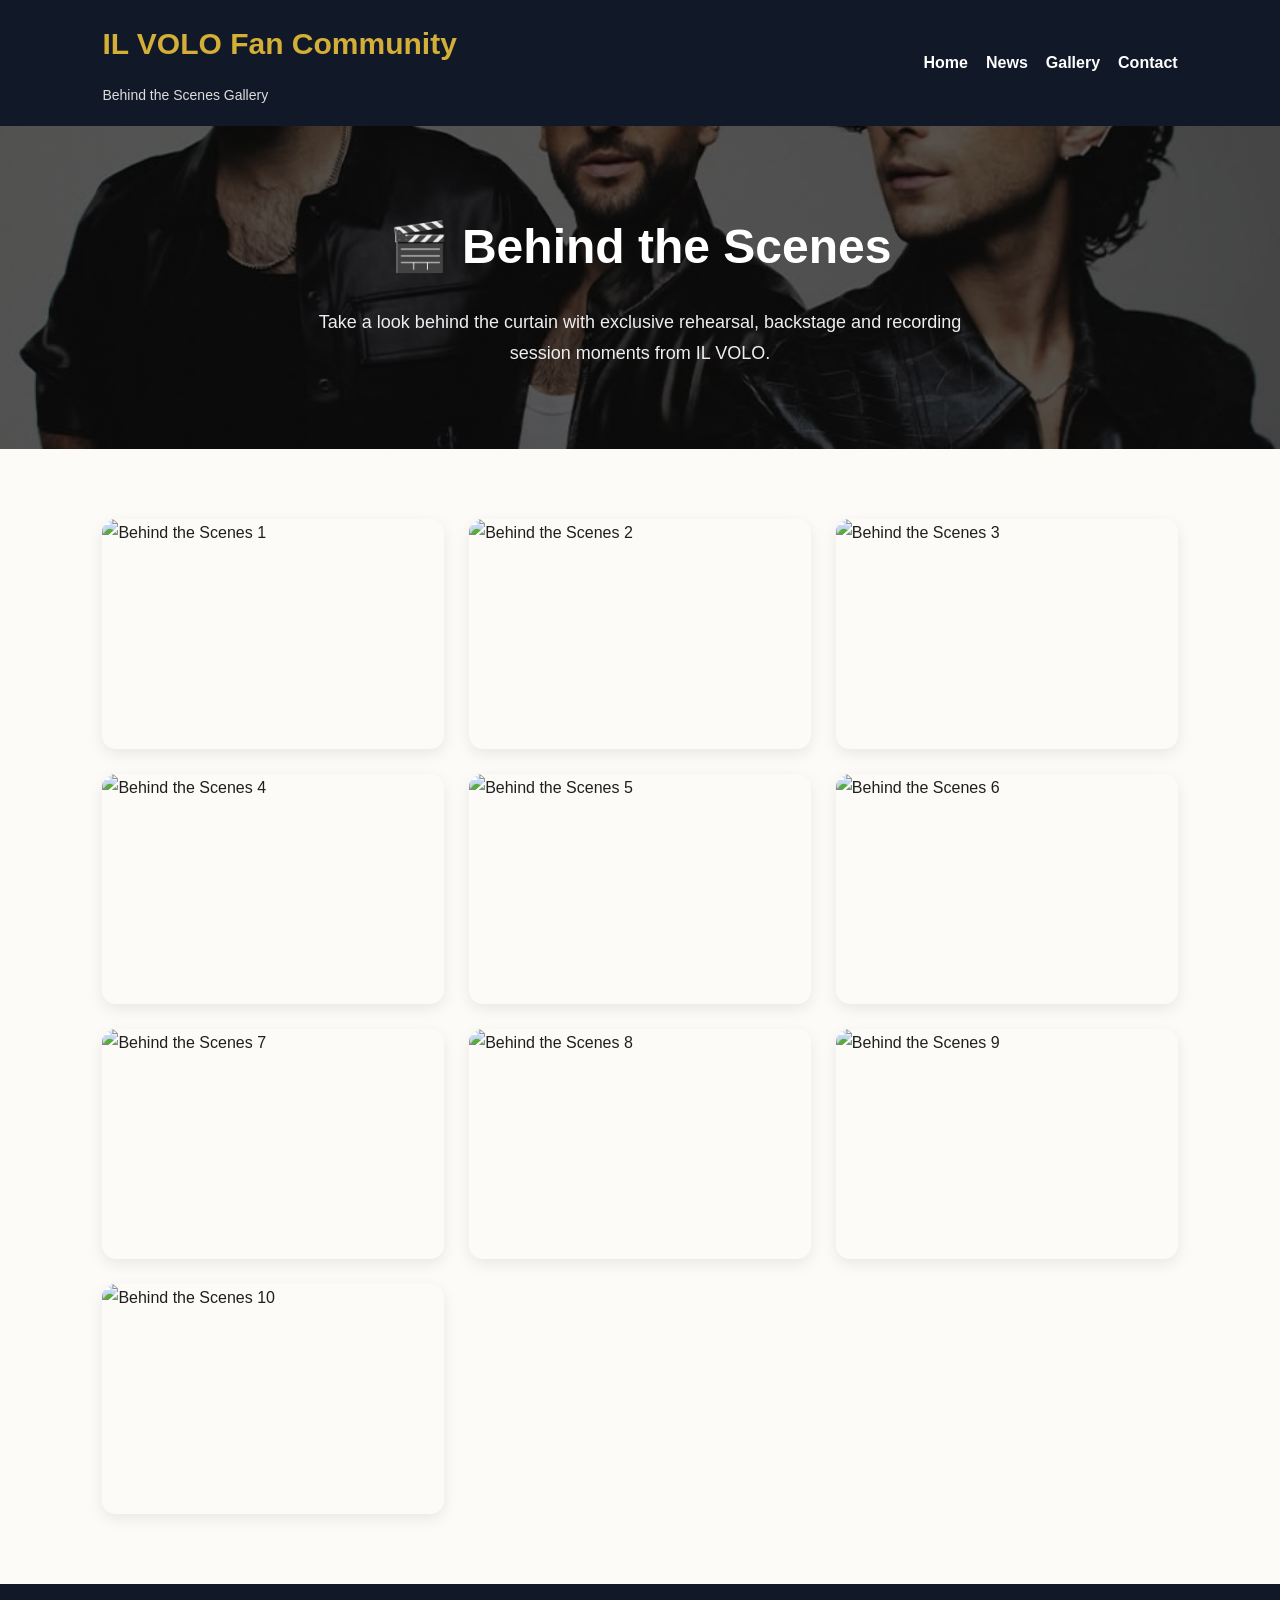
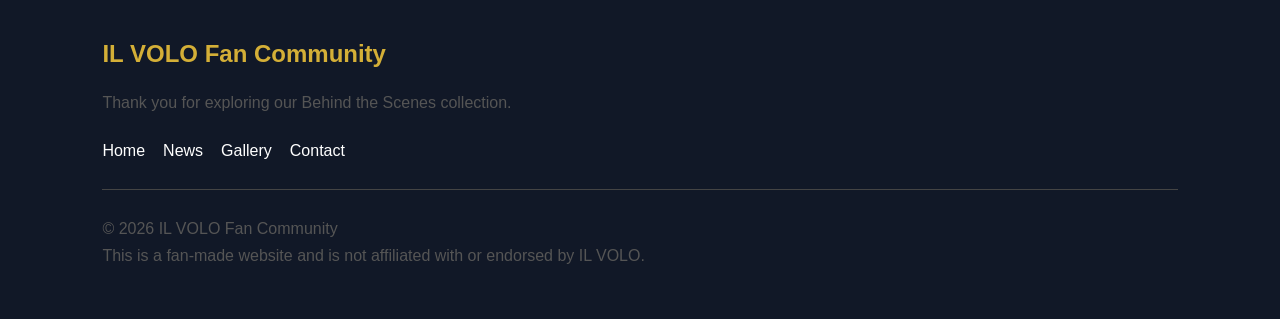
==== behind-scenes-gallery.html @ 248e1762 "Add Behind the Scenes Gallery HTML structure This file contains the HTML structure for the Behind th" ====
<!DOCTYPE html>
<html lang="en">

<head>
<meta charset="UTF-8">
<meta name="viewport" content="width=device-width, initial-scale=1.0">

<title>Behind the Scenes Gallery | IL VOLO Fan Community</title>

<link rel="stylesheet" href="style.css">

</head>

<body>

<header class="header">

<div class="logo">
<h1>IL VOLO Fan Community</h1>
<p>Behind the Scenes Gallery</p>
</div>

<nav>
<a href="index.html">Home</a>
<a href="news.html">News</a>
<a href="gallery.html">Gallery</a>
<a href="index.html#contact">Contact</a>
</nav>

</header>

<section class="gallery-hero">

<h1>🎬 Behind the Scenes</h1>

<p>
Take a look behind the curtain with exclusive rehearsal, backstage and recording session moments from IL VOLO.
</p>

</section>

<section class="gallery-grid">

<img src="images/behind-scenes/behind-scenes-01.jpg" alt="Behind the Scenes 1">
<img src="images/behind-scenes/behind-scenes-02.jpg" alt="Behind the Scenes 2">
<img src="images/behind-scenes/behind-scenes-03.jpg" alt="Behind the Scenes 3">
<img src="images/behind-scenes/behind-scenes-04.jpg" alt="Behind the Scenes 4">
<img src="images/behind-scenes/behind-scenes-05.jpg" alt="Behind the Scenes 5">
<img src="images/behind-scenes/behind-scenes-06.jpg" alt="Behind the Scenes 6">
<img src="images/behind-scenes/behind-scenes-07.jpg" alt="Behind the Scenes 7">
<img src="images/behind-scenes/behind-scenes-08.jpg" alt="Behind the Scenes 8">
<img src="images/behind-scenes/behind-scenes-09.jpg" alt="Behind the Scenes 9">
<img src="images/behind-scenes/behind-scenes-10.jpg" alt="Behind the Scenes 10">

</section>

<footer class="footer">

<h2>IL VOLO Fan Community</h2>

<p>Thank you for exploring our Behind the Scenes collection.</p>

<div class="footer-links">
<a href="index.html">Home</a>
<a href="news.html">News</a>
<a href="gallery.html">Gallery</a>
<a href="index.html#contact">Contact</a>
</div>

<hr>

<p>© 2026 IL VOLO Fan Community</p>

<p>
This is a fan-made website and is not affiliated with or endorsed by IL VOLO.
</p>

</footer>

</body>

</html>
---- style.css ----
/* =====================================================
   IL VOLO Fan Community - Style.css (Version 2)
   ===================================================== */

*{margin:0;padding:0;box-sizing:border-box}
html{scroll-behavior:smooth}
body{
    font-family:Arial,Helvetica,sans-serif;
    background:#fcfbf7;
    color:#1f1f1f;
    line-height:1.7;
}
a{text-decoration:none;color:inherit}
img{max-width:100%;display:block}

/* Header */
.header{
    position:sticky;top:0;z-index:1000;
    background:#111827;
    color:#fff;
    display:flex;
    justify-content:space-between;
    align-items:center;
    padding:18px 8%;
}
.logo h1{font-size:30px;color:#d4af37}
.logo p{font-size:14px;color:#ddd}
nav{display:flex;gap:18px;flex-wrap:wrap}
nav a{
    color:#fff;
    font-weight:600;
    transition:.3s;
}
nav a:hover{color:#d4af37}

/* Sections */
section{padding:70px 8%}
h1,h2,h3{color:#1f1f1f;margin-bottom:15px}
p{color:#555}

/* Hero */
.hero{
    background:linear-gradient(rgba(0,0,0,.55),rgba(0,0,0,.55)),url("images/hero.jpg") center/cover no-repeat;
    min-height:75vh;
    display:flex;
    align-items:center;
}
.hero-content{max-width:720px;color:#fff}
.hero-content h1{font-size:52px;color:#fff}
.hero-content h3{color:#d4af37}
.hero-content p{color:#f3f3f3}
.hero-buttons{display:flex;gap:15px;flex-wrap:wrap;margin-top:25px}
.btn,.btn2{
    display:inline-block;
    padding:12px 24px;
    border-radius:10px;
    font-weight:700;
    transition:.3s;
}
.btn{background:#d4af37;color:#111}
.btn2{background:#fff;color:#111}
.btn:hover,.btn2:hover{transform:translateY(-2px);opacity:.92}

/* Cards */
.news-card,.concert-card,.member-card,.contact-card,.box{
    background:#fff;
    border-radius:16px;
    padding:20px;
    box-shadow:0 6px 18px rgba(0,0,0,.08);
}
.news-card img,.member-card img{
    width:100%;
    border-radius:12px;
    object-fit:cover;
}
.news-card h3,.concert-card h3,.member-card h3{color:#1f1f1f}
.news-card p,.concert-card p,.member-card p{color:#555}

/* Grids */
#home-news,
.members-grid,
.gallery-grid,
.about-boxes,
.contact-grid{
    display:grid;
    grid-template-columns:repeat(auto-fit,minmax(260px,1fr));
    gap:25px;
}
.gallery-grid img{
    border-radius:14px;
    height:230px;
    object-fit:cover;
    box-shadow:0 5px 15px rgba(0,0,0,.08);
}

/* Member page */
.member-header{
    background:#f5f5f5;
    text-align:center;
    padding:60px 20px;
}
.member-banner{
    width:220px;
    height:220px;
    border-radius:50%;
    object-fit:cover;
    margin:0 auto 20px;
}
.member-profile{
    max-width:900px;
    margin:auto;
}
.member-profile ul{margin-left:20px}

/* Join */
.join-community{
    background:#111827;
    color:#fff;
    text-align:center;
}
.join-community h2{color:#d4af37}
.join-community p{color:#eee}

/* Footer */
.footer{
    background:#111827;
    color:#ddd;
    padding:50px 8%;
}
.footer h2{color:#d4af37}
.footer-links{
    display:flex;
    gap:18px;
    flex-wrap:wrap;
    margin:20px 0;
}
.footer-links a{color:#fff}
.footer-links a:hover{color:#d4af37}
.footer hr{margin:25px 0;border:0;border-top:1px solid #444}

/* Responsive */
@media (max-width:768px){
.header{
    flex-direction:column;
    gap:15px;
    text-align:center;
}
nav{justify-content:center}
.hero-content h1{font-size:36px}
section{padding:50px 5%}
}
/* ==========================
   Gallery Hub
========================== */

.gallery-hero{
    background:linear-gradient(rgba(0,0,0,.65),rgba(0,0,0,.65)),
    url("hero-ilvolo.JPG") center/cover;
    color:white;
    text-align:center;
    padding:80px 20px;
}

.gallery-hero h1{
    font-size:48px;
    margin-bottom:20px;
    color:#ffffff;
}

.gallery-hero p{
    max-width:700px;
    margin:auto;
    font-size:18px;
    color:#eeeeee;
}

.gallery-categories{
    display:grid;
    grid-template-columns:repeat(auto-fit,minmax(280px,1fr));
    gap:30px;
    padding:60px 8%;
}

.gallery-card{
    background:white;
    border-radius:18px;
    padding:30px;
    text-align:center;
    box-shadow:0 10px 25px rgba(0,0,0,.08);
    transition:.3s;
}

.gallery-card:hover{
    transform:translateY(-8px);
}

.gallery-card h2{
    color:#b8860b;
    margin-bottom:15px;
}

.gallery-card p{
    margin-bottom:25px;
    color:#555;
}

.gallery-card a{
    display:inline-block;
    background:#b8860b;
    color:white;
    padding:12px 24px;
    border-radius:10px;
    font-weight:bold;
}

.gallery-card a:hover{
    background:#8c6b00;
}

.gallery-preview{
    max-width:700px;
    margin:40px auto;
    background:white;
    padding:40px;
    border-radius:18px;
    text-align:center;
    box-shadow:0 8px 20px rgba(0,0,0,.08);
}

.gallery-preview h3{
    color:#b8860b;
    margin-bottom:15px;
}
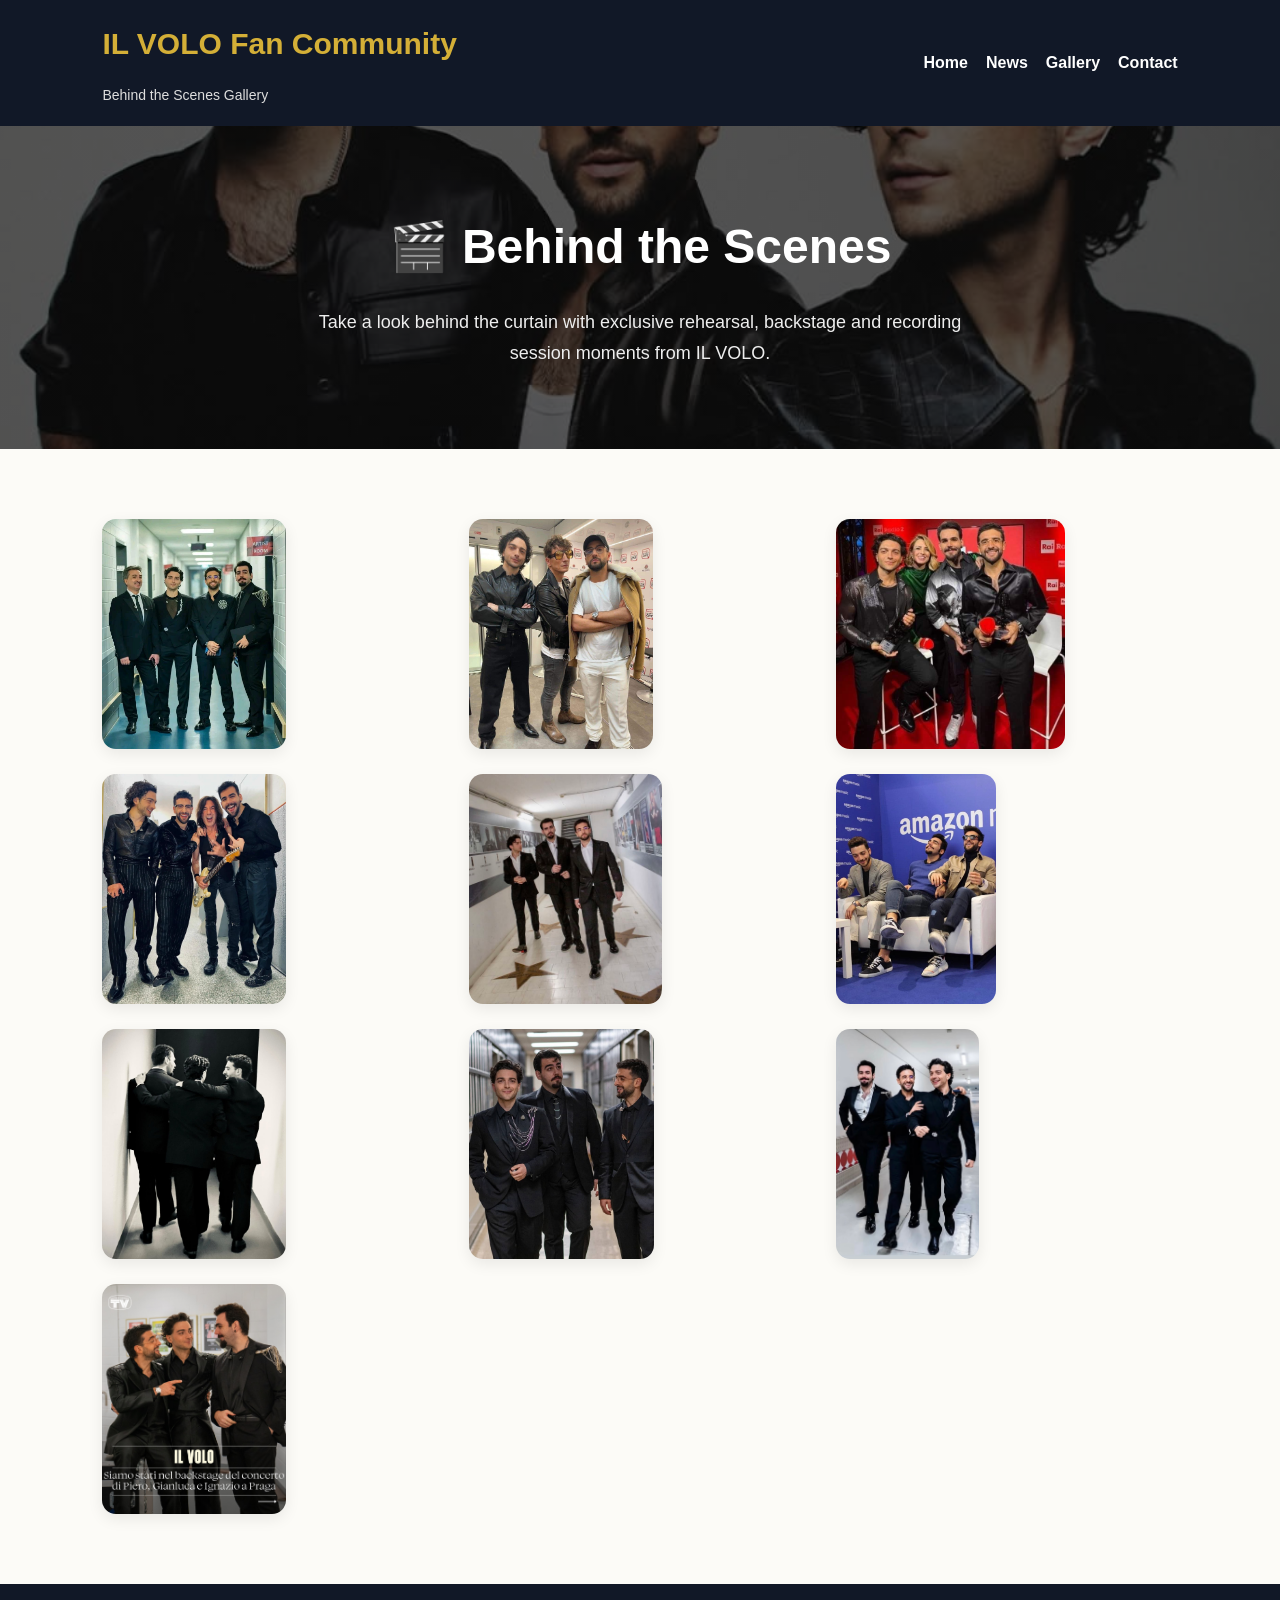
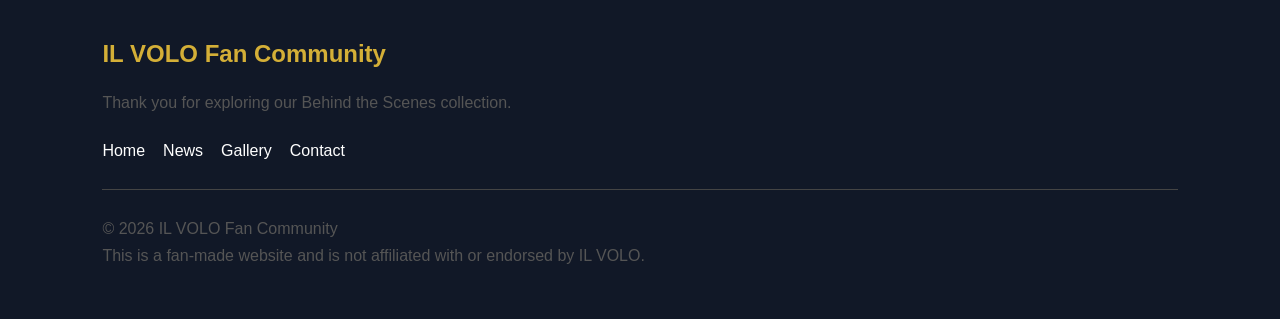
==== commit 48ac174f: "Fix behind scenes gallery image extensions" ====
--- a/behind-scenes-gallery.html
+++ b/behind-scenes-gallery.html
@@ -41,16 +41,16 @@
 
 <section class="gallery-grid">
 
-<img src="images/behind-scenes/behind-scenes-01.jpg" alt="Behind the Scenes 1">
-<img src="images/behind-scenes/behind-scenes-02.jpg" alt="Behind the Scenes 2">
-<img src="images/behind-scenes/behind-scenes-03.jpg" alt="Behind the Scenes 3">
-<img src="images/behind-scenes/behind-scenes-04.jpg" alt="Behind the Scenes 4">
-<img src="images/behind-scenes/behind-scenes-05.jpg" alt="Behind the Scenes 5">
-<img src="images/behind-scenes/behind-scenes-06.jpg" alt="Behind the Scenes 6">
-<img src="images/behind-scenes/behind-scenes-07.jpg" alt="Behind the Scenes 7">
-<img src="images/behind-scenes/behind-scenes-08.jpg" alt="Behind the Scenes 8">
-<img src="images/behind-scenes/behind-scenes-09.jpg" alt="Behind the Scenes 9">
-<img src="images/behind-scenes/behind-scenes-10.jpg" alt="Behind the Scenes 10">
+<img src="images/behind-scenes/behind-scenes-01.JPG" alt="Behind the Scenes 1">
+<img src="images/behind-scenes/behind-scenes-02.JPG" alt="Behind the Scenes 2">
+<img src="images/behind-scenes/behind-scenes-03.JPG" alt="Behind the Scenes 3">
+<img src="images/behind-scenes/behind-scenes-04.JPG" alt="Behind the Scenes 4">
+<img src="images/behind-scenes/behind-scenes-05.JPG" alt="Behind the Scenes 5">
+<img src="images/behind-scenes/behind-scenes-06.JPG" alt="Behind the Scenes 6">
+<img src="images/behind-scenes/behind-scenes-07.JPG" alt="Behind the Scenes 7">
+<img src="images/behind-scenes/behind-scenes-08.JPG" alt="Behind the Scenes 8">
+<img src="images/behind-scenes/behind-scenes-09.JPG" alt="Behind the Scenes 9">
+<img src="images/behind-scenes/behind-scenes-10.JPG" alt="Behind the Scenes 10">
 
 </section>
 
--- a/style.css
+++ b/style.css
@@ -230,4 +230,40 @@
 .gallery-preview h3{
     color:#b8860b;
     margin-bottom:15px;
+}
+/* ==========================
+   Statistics Section
+========================== */
+
+.stats{
+display:grid;
+grid-template-columns:repeat(auto-fit,minmax(220px,1fr));
+gap:25px;
+padding:60px 8%;
+background:#f8f8f8;
+}
+
+.stat-card{
+background:white;
+padding:30px;
+border-radius:18px;
+text-align:center;
+box-shadow:0 8px 20px rgba(0,0,0,.08);
+transition:.3s;
+}
+
+.stat-card:hover{
+transform:translateY(-8px);
+}
+
+.stat-card h2{
+font-size:38px;
+color:#b8860b;
+margin-bottom:10px;
+}
+
+.stat-card p{
+font-size:17px;
+color:#555;
+font-weight:600;
 }
